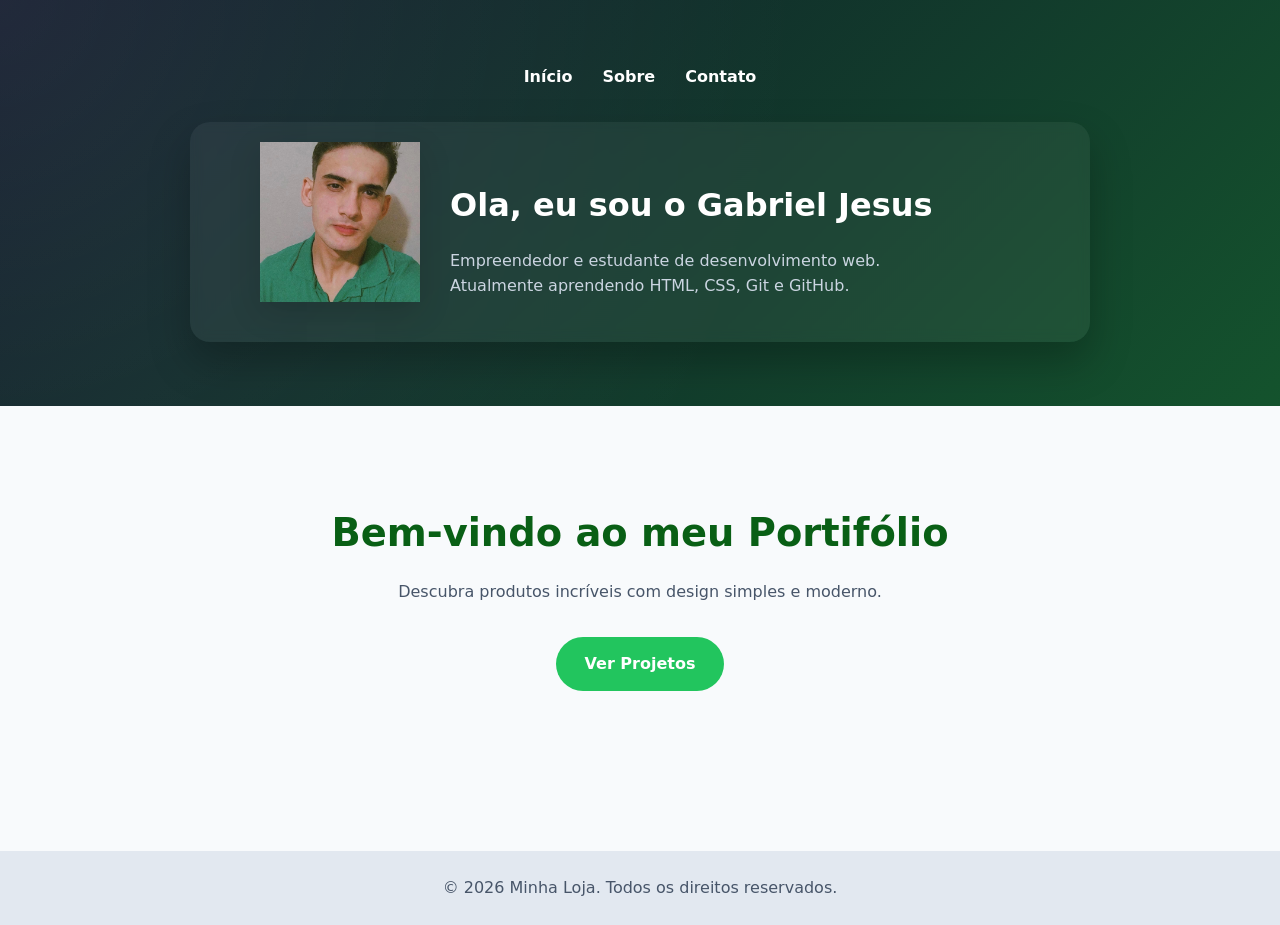
==== html/index.html @ 208a29f4 "Atualização do projeto" ====
<!DOCTYPE html>
<html lang="pt-BR">
  <head>
    <meta charset="UTF-8" />
    <meta name="viewport" content="width=device-width, initial-scale=1.0" />
    <title>Minha Loja</title>
    <link rel="stylesheet" href="../css/estilo-principal.css" />
  </head>
  <body>
    <header class="site-header">
      <div class="container">

        <nav class="menu">
  <a href="index.html">Início</a>
  <a href="sobre.html">Sobre</a>
  <a href="contato.html">Contato</a>
</nav>  

<div class="hero-top">

<img src="../imagens/perfil.jpeg" alt="Foto de Gabriel Jesus" class="foto-perfil">

<div class="hero-texto">

        <h2>Ola, eu sou o Gabriel Jesus</h2>


        <p>Empreendedor e estudante de desenvolvimento web.
Atualmente aprendendo HTML, CSS, Git e GitHub.</p>

</div>
      </div>
    </header>

    <main class="container">

      <section class="hero">

        <h2>Bem-vindo ao meu Portifólio</h2>


        <p>Descubra produtos incríveis com design simples e moderno.</p>

        <a class="button" href="projetos.html">Ver Projetos</a>

      </section>

        <section id="Produtos" class="cards">

  
    </main>


    <footer class="site-footer">

      <div class="container">

        <p>© 2026 Minha Loja. Todos os direitos reservados.</p>
       </div>

    </footer>

  </body>
</html>
---- css/estilo-principal.css ----
/* Estilos básicos para o site */
:root {
  font-family: Inter, system-ui, sans-serif;
  color-scheme: light;
  color: #095f15;
  background: #f8fafc;
}

* {
  box-sizing: border-box;
}

html,
body {
  margin: 0;
  padding: 0;
}

body {
  min-height: 100vh;
  line-height: 1.6;
}

.container {
  width: min(1080px, 90%);
  margin: 0 auto;
}

.site-header {
  background: linear-gradient(
    135deg,
    #0f172a,
    #14532d
  );
  color: white;
  padding: 4rem 0;
  text-align: center;

  position: relative;
  overflow: hidden;
}
.site-header::before {
  content: "";
  position: absolute;
  inset: 0;
  background: radial-gradient(
    circle at top left,
    rgba(255,255,255,0.08),
    transparent 60%
  );
  pointer-events: none;
}

.site-header h1 {
  margin: 0;
  font-size: clamp(2rem, 4vw, 3rem);
}

.site-header h2 {
  font-size: 2rem;
  margin: 1rem 0;
}

.site-header p {
  margin: 1rem auto 0;
  max-width: 640px;
  color: #cbd5e1;
}

.hero {
  padding: 6rem 0;
  text-align: center;
}
.hero h2 {
  margin: 0 0 1rem;
  font-size: clamp(1.75rem, 3vw, 2.5rem);
}

.hero p {
  margin: 0 auto 2rem;
  max-width: 640px;
  color: #475569;
}

.button {
  display: inline-block;
  padding: 0.9rem 1.8rem;
background: #22c55e;
  color: white;
  text-decoration: none;
  border-radius: 999px;
  transition: transform 0.2s ease, background 0.2s ease;
  font-weight: bold;
}

.button:hover {
  transform: translateY(-2px);
  background: #0284c7;
}

.cards {
  display: grid;
  gap: 1.5rem;
  grid-template-columns: repeat(auto-fit, minmax(220px, 1fr));
  padding-bottom: 4rem;
}

.card {
  background: white;
  border: 1px solid #e2e8f0;
  border-radius: 1rem;
  padding: 1.75rem;
  box-shadow: 0 15px 35px rgba(0, 0, 0, 0.12);
  transition: 0.3s;
}
.card:hover {
  transform: translateY(-8px);
}
.card h3 {
  margin-top: 0;
}

.site-footer {
  background: #e2e8f0;
  padding: 1.5rem 0;
  text-align: center;
}

.site-footer p {
  margin: 0;
  color: #475569;
}
.menu {
  display: flex;
  justify-content: center;
  gap: 30px;
  margin-bottom: 2rem;
}

.menu a {
  position: relative;
  color: white;
  text-decoration: none;
  font-weight: bold;
  transition: 0.3s;
}
.menu a::after {
  content: "";
  position: absolute;
  left: 0;
  bottom: -5px;
  width: 0%;
  height: 2px;
  background: #4ade80;
  transition: 0.3s;
}
.menu a:hover::after {
  width: 100%;
}

.menu a:hover {
    color: #4ade80;
}
.foto-perfil {
  width: 160px;
  height: 160px;
  object-fit: cover;
  object-position: center;

    display: block;
  margin-left: 40px;
  margin-bottom: 20px;

  box-shadow: 0 10px 30px rgba(0,0,0,.15);
}


.hero-top {
  display: flex;
  align-items: center;
  justify-content: flex-start;
  gap: 30px;

  padding: 20px 30px;
  border-radius: 20px;

  background: rgba(255, 255, 255, 0.05);

  -webkit-backdrop-filter: blur(6px);
  backdrop-filter: blur(6px);

  box-shadow: 0 20px 40px rgba(0,0,0,0.25);

    max-width: 900px;
  margin: 0 auto;
}
.hero-texto {
  text-align: left;
  max-width: 500px;
}
@media (max-width: 768px) {
  .hero-top {
    flex-direction: column;
    text-align: center;
  }

  .hero-texto {
    text-align: center !important;
    }
    
}
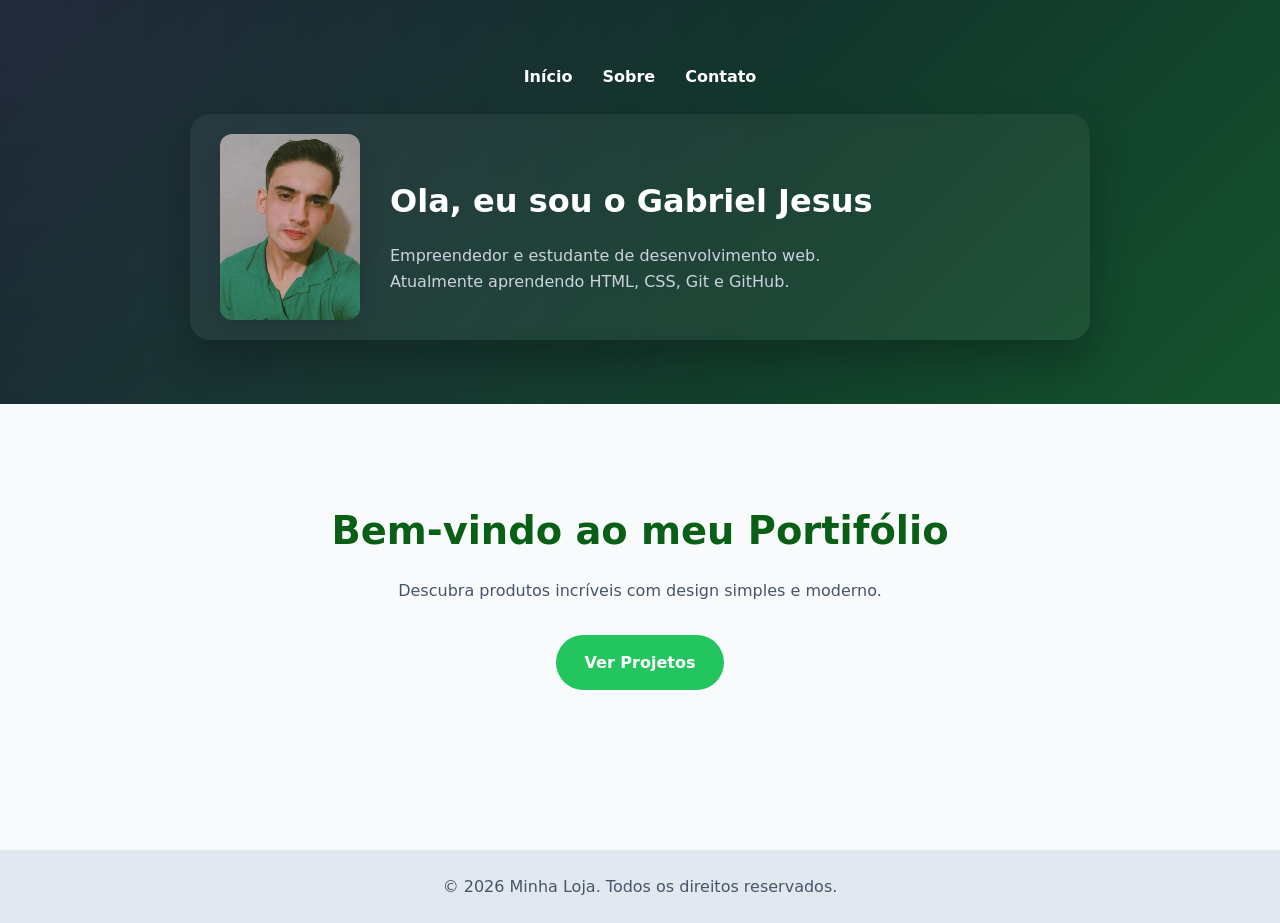
==== commit fa297d3e: "Atualização do Site" ====
--- a/html/index.html
+++ b/html/index.html
@@ -3,6 +3,7 @@
   <head>
     <meta charset="UTF-8" />
     <meta name="viewport" content="width=device-width, initial-scale=1.0" />
+    <meta name="description" content="Portfólio de Gabriel Jesus — projetos em HTML e CSS." />
     <title>Minha Loja</title>
     <link rel="stylesheet" href="../css/estilo-principal.css" />
   </head>
@@ -18,7 +19,7 @@
 
 <div class="hero-top">
 
-<img src="../imagens/perfil.jpeg" alt="Foto de Gabriel Jesus" class="foto-perfil">
+<img src="../imagens/perfil.webp" alt="Foto de Gabriel Jesus" class="foto-perfil header-photo">
 
 <div class="hero-texto">
 
@@ -46,8 +47,8 @@
       </section>
 
         <section id="Produtos" class="cards">
+        </section>
 
-  
     </main>
 
 
--- a/css/estilo-principal.css
+++ b/css/estilo-principal.css
@@ -14,11 +14,18 @@
 body {
   margin: 0;
   padding: 0;
+  min-height: 100%;
 }
 
 body {
+  display: flex;
+  flex-direction: column;
   min-height: 100vh;
   line-height: 1.6;
+}
+
+main {
+  flex: 1;
 }
 
 .container {
@@ -98,6 +105,47 @@
   background: #0284c7;
 }
 
+.contact-buttons {
+  display: grid;
+  grid-template-columns: repeat(auto-fit, minmax(180px, 1fr));
+  gap: 1rem;
+  align-items: stretch;
+  margin: 0 auto;
+}
+
+.contact-buttons a {
+  width: 100%;
+  text-align: center;
+}
+
+.card form {
+  display: grid;
+  gap: 1rem;
+  max-width: 720px;
+}
+
+.card form input,
+.card form textarea {
+  width: 100%;
+  max-width: 100%;
+  padding: 0.95rem 1rem;
+  border: 1px solid #cbd5e1;
+  border-radius: 0.85rem;
+  background: #f8fafc;
+  font: inherit;
+  color: #0f172a;
+}
+
+.card form textarea {
+  min-height: 8rem;
+  resize: vertical;
+}
+
+.site-header .menu {
+  justify-content: center;
+  margin-bottom: 1.5rem;
+}
+
 .cards {
   display: grid;
   gap: 1.5rem;
@@ -130,6 +178,12 @@
   margin: 0;
   color: #475569;
 }
+
+.page-actions {
+  text-align: center;
+  margin: 2rem 0;
+}
+
 .menu {
   display: flex;
   justify-content: center;
@@ -162,16 +216,96 @@
     color: #4ade80;
 }
 .foto-perfil {
-  width: 160px;
-  height: 160px;
+  width: 200px;
+  height: 200px;
   object-fit: cover;
   object-position: center;
 
-    display: block;
+  display: block;
   margin-left: 40px;
   margin-bottom: 20px;
 
-  box-shadow: 0 10px 30px rgba(0,0,0,.15);
+  border-radius: 20px;
+  box-shadow: 0 8px 20px rgba(0,0,0,0.12);
+  
+  border: 4px solid rgba(255, 255, 255, 0.06);
+  
+  filter: none;
+  
+  transition: none;
+}
+
+/* Hover removido para evitar 'salto' e brilho extra */
+
+.header-photo {
+  width: 140px;
+  height: auto;
+  object-fit: cover;
+  margin-left: 0;
+  margin-bottom: 0;
+  border-radius: 12px;
+  box-shadow: 0 8px 20px rgba(0,0,0,0.12);
+  border: none;
+}
+
+/* Header layout when photo is present: image left, menu centered beside it */
+.site-header.with-photo .container {
+  display: flex;
+  align-items: center;
+  justify-content: center;
+  gap: 20px;
+  flex-wrap: wrap;
+}
+
+.site-header.with-photo .header-body {
+  display: flex;
+  flex-direction: column;
+  align-items: center;
+  justify-content: center;
+  gap: 0.75rem;
+  min-width: 0;
+}
+
+.site-header.with-photo .menu {
+  display: flex;
+  gap: 20px;
+  justify-content: center;
+  flex-wrap: wrap;
+  margin: 0;
+  min-width: 0;
+}
+
+.site-header.with-photo h1 {
+  width: auto;
+  text-align: center;
+  margin: 0;
+}
+
+.site-header.with-photo .container > * {
+  min-width: 0;
+}
+
+@media (max-width: 520px) {
+  .header-photo {
+    width: 120px;
+    margin-left: 0;
+    margin-bottom: 12px;
+  }
+  .site-header.with-photo .container {
+    flex-direction: column;
+    align-items: center;
+  }
+  .site-header.with-photo .menu {
+    position: static;
+    transform: none;
+    top: auto;
+    gap: 12px;
+    justify-content: center;
+    z-index: auto;
+  }
+  .site-header.with-photo h1 {
+    margin-top: 0.5rem;
+  }
 }
 
 
@@ -207,5 +341,5 @@
   .hero-texto {
     text-align: center !important;
     }
+}
     
-}
